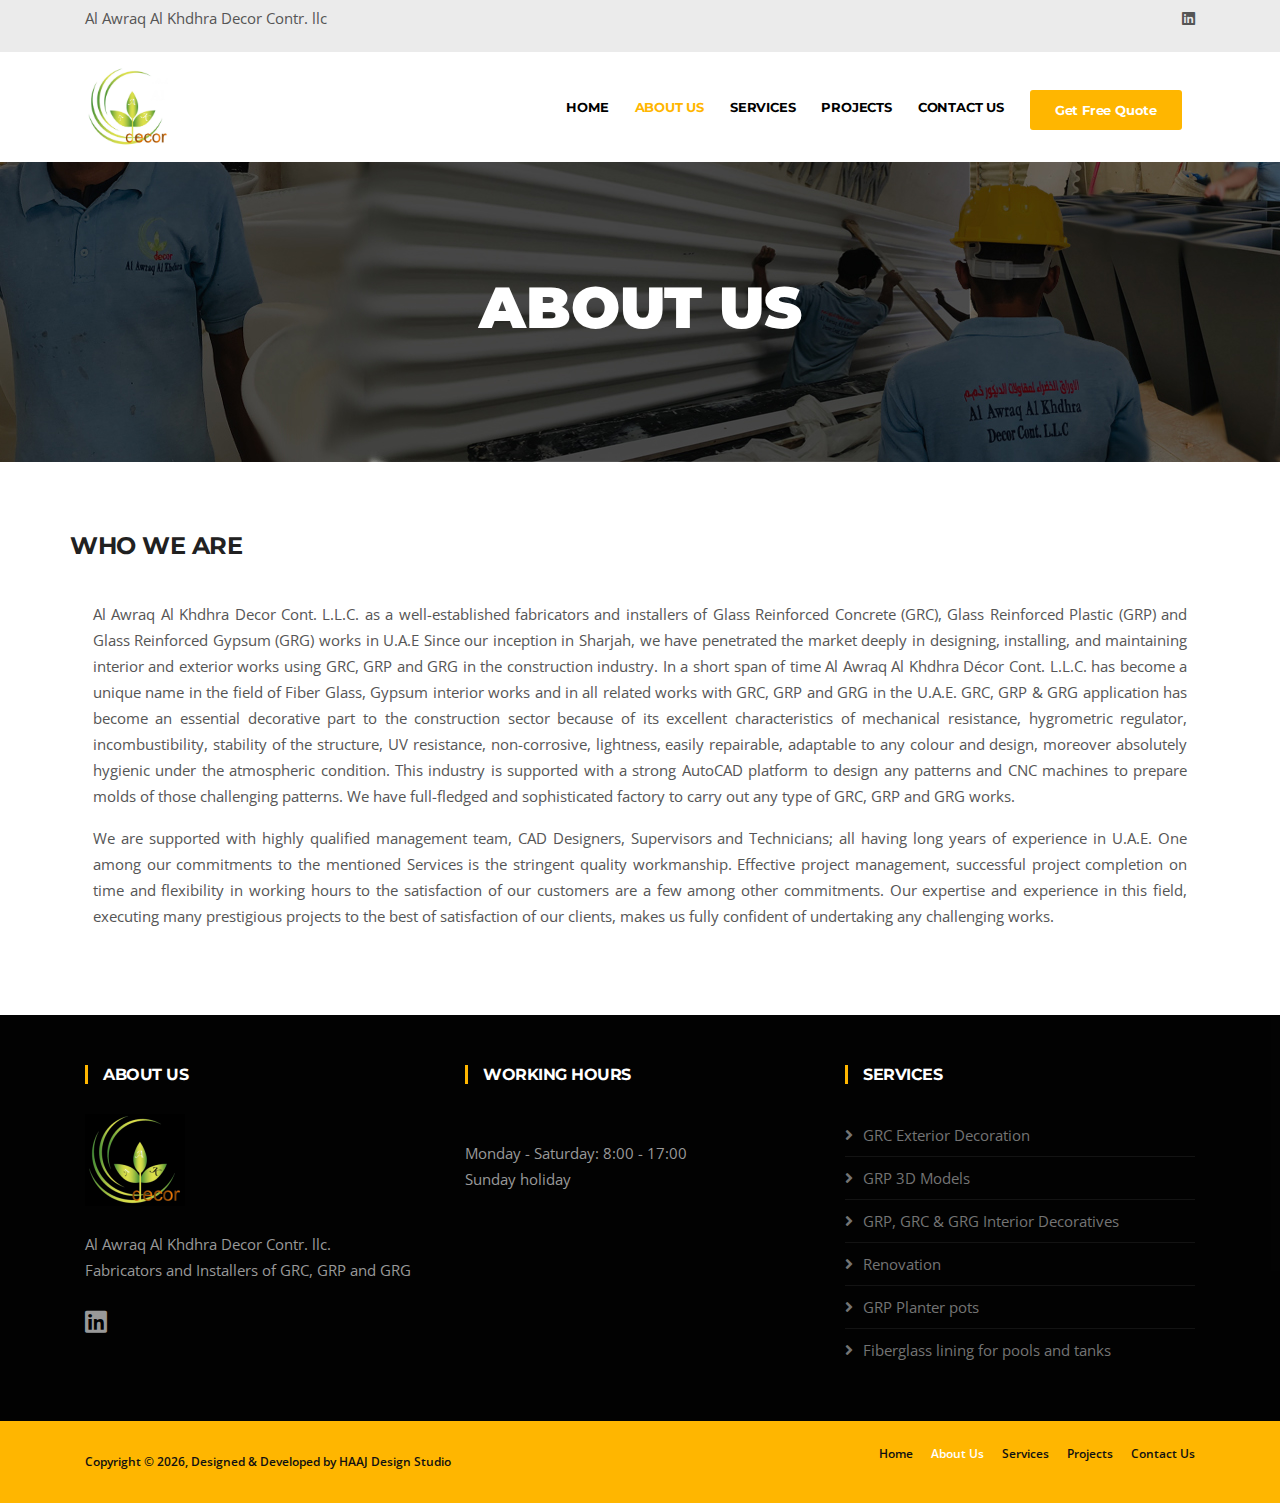
==== about.html @ e5735981 "final file" ====
<!DOCTYPE html>
<html lang="en">
<head>

  <!-- Basic Page Needs
================================================== -->
  <meta charset="utf-8">
  <title>About| AAK Decor| Best GRC, GRP, GRG company in UAE</title>

  <!-- Mobile Specific Metas
================================================== -->
  <meta http-equiv="X-UA-Compatible" content="IE=edge">
  <meta name="description" content="AAK Decor- Subcontracting company specialised in GRC, GRP and GRG manufacturing and installation ">
  <meta name="viewport" content="width=device-width, initial-scale=1.0, maximum-scale=5.0">
  <meta name=author content="Shabanath">
  <meta name=generator content="AAK Decor- GRC and Fiberglass">

  <!-- Favicon
================================================== -->
  <link rel="icon" type="image/png" href="images/favicon.jpg">

  <!-- CSS
================================================== -->
  <!-- Bootstrap -->
  <link rel="stylesheet" href="plugins/bootstrap/bootstrap.min.css">
  <!-- FontAwesome -->
  <link rel="stylesheet" href="plugins/fontawesome/css/all.min.css">
  <!-- Animation -->
  <link rel="stylesheet" href="plugins/animate-css/animate.css">
  <!-- slick Carousel -->
  <link rel="stylesheet" href="plugins/slick/slick.css">
  <link rel="stylesheet" href="plugins/slick/slick-theme.css">
  <!-- Colorbox -->
  <link rel="stylesheet" href="plugins/colorbox/colorbox.css">
  <!-- Template styles-->
  <link rel="stylesheet" href="css/style.css">

</head>
<body>
  <div class="body-inner">
    <div id="top-bar" class="top-bar">
      <div class="container">
        <div class="row">
            <div class="info-text col-lg-8 col-md-8 col-sm-8 top-info text-center text-md-left text-sm-left">
              <p>Al Awraq Al Khdhra Decor Contr. llc</p>
            </div>
            <!--/ Top info end -->

            <div class="col-lg-4 col-md-4  col-sm-4 text-center text-md-right text-sm-right ">
              <ul class="list-unstyled">
                  <li>
                     <a title="Linkedin" target="_blank" href="https://www.linkedin.com/company/aak-decor-cont-llc/">
                        <span class="social-icon"><i class="fab fa-linkedin"></i></span>
                    </a>
                  </li>
              </ul>
            </div>
            <!--/ Top social end -->
        </div>
        <!--/ Content row end -->
      </div>
      <!--/ Container end -->
  </div>
  <!--/ Topbar end -->
<!-- Header start -->
<header id="header" class="header-two">
<div class="site-navigation">
  <div class="container">
      <div class="row">
        <div class="col-lg-12">
            <nav class="navbar navbar-expand-lg navbar-light p-0">
              
              <div class="logo">
                  <a class="d-block" href="index.html">
                    <img loading="lazy" src="images/logo.jpg" alt="AAK Decor">
                  </a>
              </div><!-- logo end -->

              <button class="navbar-toggler" type="button" data-toggle="collapse" data-target=".navbar-collapse" aria-controls="navbar-collapse" aria-expanded="false" aria-label="Toggle navigation">
                  <span class="navbar-toggler-icon"></span>
              </button>
              
              <div id="navbar-collapse" class="collapse navbar-collapse">
                  <ul class="nav navbar-nav ml-auto align-items-center">
                    <li class="nav-item"><a class="nav-link" href="index.html">Home</a></li>
                    <li class="nav-item"><a class="nav-link active" href="about.html">About Us</a></li> 
                    <li class="nav-item"><a class="nav-link" href="services.html">Services</a></li>
                    <li class="nav-item"><a class="nav-link" href="projects.html">Projects</a></li>
                    <li class="nav-item"><a class="nav-link" href="contact.html">Contact Us</a></li>
                    <li class="header-get-a-quote">
                        <a class="btn btn-primary" href="contact.html">Get Free Quote</a>
                    </li>
                  </ul>
              </div>
            </nav>
        </div>
        <!--/ Col end -->
      </div>
      <!--/ Row end -->
  </div>
  <!--/ Container end -->

</div>
<!--/ Navigation end -->
</header>
<!--/ Header end -->

<div id="banner-area" class="banner-area" style="background-image:url(images/banner/banner3.jpg)">
  <div class="banner-text">
    <div class="container">
        <div class="row">
          <div class="col-lg-12">
              <div class="banner-heading">
                <h1 class="banner-title">About Us</h1>
                
              </div>
          </div><!-- Col end -->
        </div><!-- Row end -->
    </div><!-- Container end -->
  </div><!-- Banner text end -->
</div><!-- Banner area end --> 

<section id="main-container" class="main-container">
  <div class="container">
    <div class="row">
        <div >
          <h3 class="column-title">Who We Are</h3>
          <p class="whoweare" style="text-align: justify;">Al Awraq Al Khdhra Decor Cont. L.L.C. as a well-established fabricators and installers of Glass Reinforced Concrete (GRC),              Glass Reinforced Plastic (GRP) and Glass Reinforced Gypsum (GRG) works in U.A.E

            Since our inception in Sharjah, we have penetrated the market deeply in designing, installing, and maintaining interior and exterior works using GRC, GRP and GRG in the construction industry. In a short span of time Al Awraq Al Khdhra Décor Cont. L.L.C. has become a unique name in the field of Fiber Glass, Gypsum interior works and in all related works with GRC, GRP and GRG in the U.A.E.
            
            GRC, GRP & GRG application has become an essential decorative part to the construction sector because of its excellent characteristics of mechanical resistance, hygrometric regulator, incombustibility, stability of the structure, UV resistance, non-corrosive, lightness, easily repairable, adaptable to any colour and design, moreover absolutely hygienic under the atmospheric condition. This industry is supported with a strong AutoCAD platform to design any patterns and CNC machines to prepare molds of those challenging patterns.
            
            We have full-fledged and sophisticated factory to carry out any type of GRC, GRP and GRG works.</p>
            <p class="whoweare" style="text-align: justify; "> We are supported with highly qualified management team, CAD Designers, Supervisors and Technicians; all having long years of experience in U.A.E. One among our commitments to the mentioned Services is the stringent quality workmanship. Effective project management, successful project completion on time and flexibility in working hours to the satisfaction of our customers are a few among other commitments.
            
            Our expertise and experience in this field, executing many prestigious projects to the best of satisfaction of our clients, makes us fully confident of undertaking any challenging works.
            </p>
          </div><!-- Col end -->

        
    </div>

  </div><!--Container end--> 
 </section> <!--Main container end -->

 <footer id="footer" class="footer bg-overlay">
  <div class="footer-main">
    <div class="container">
      <div class="row justify-content-between">
        <div class="col-lg-4 col-md-6 footer-widget footer-about">
          <h3 class="widget-title">About Us</h3>
          <img loading="lazy" width="100px" class="footer-logo" src="images/footer-logo.png" alt="Constra">
          <p>Al Awraq Al Khdhra Decor Contr. llc.<br>Fabricators and Installers of GRC, GRP and GRG </p>
          <div class="footer-social">
            <ul>
              <li><a target="_blank" href="https://www.linkedin.com/company/aak-decor-cont-llc/" aria-label="Linkedin"><i
                    class="fab fa-linkedin"></i></a></li>
            </ul>
          </div><!-- Footer social end -->
        </div><!-- Col end -->

        <div class="col-lg-4 col-md-6 footer-widget mt-5 mt-md-0">
          <h3 class="widget-title">Working Hours</h3>
          <div class="working-hours"><br>
            Monday - Saturday: 8:00 - 17:00 </span>
            <br> Sunday holiday
          </div>
        </div><!-- Col end -->

        <div class="col-lg-4 col-md-6 mt-5 mt-lg-0 footer-widget">
          <h3 class="widget-title">Services</h3>
          <ul class="list-arrow text-left">
            <li><a href="services.html">GRC Exterior Decoration</a></li>
            <li><a href="services.html">GRP 3D Models</a></li>
            <li><a href="services.html">GRP, GRC & GRG Interior Decoratives</a></li>
            <li><a href="services.html">Renovation</a></li>
            <li><a href="services.html">GRP Planter pots</a></li>
            <li><a href="services.html">Fiberglass lining for pools and tanks</a></li>
          </ul>
        </div><!-- Col end -->
      </div><!-- Row end -->
    </div><!-- Container end -->
  </div><!-- Footer main end -->

  <div class="copyright">
    <div class="container">
      <div class="row align-items-center">
        <div class="col-md-6">
          <div class="copyright-info">
            <span>Copyright &copy; <script>
                document.write(new Date().getFullYear())
              </script>, Designed &amp; Developed by HAAJ Design Studio</span>
          </div>
        </div>

        <div class="col-md-6">
          <div class="footer-menu text-center text-md-right">
            <ul class="list-unstyled">
              <li><a href="index.html">Home</a></li>
              <li><a class="active" href="about.html">About Us</a></li>
              <li><a href="services.html">Services</a></li>
              <li><a href="projects.html">Projects</a></li>
              <li><a href="contact.html">Contact Us</a></li>
            </ul>
          </div>
        </div>
      </div><!-- Row end -->

      <div id="back-to-top" data-spy="affix" data-offset-top="10" class="back-to-top position-fixed">
        <button class="btn btn-primary" title="Back to Top">
          <i class="fa fa-angle-double-up"></i>
        </button>
      </div>

    </div><!-- Container end -->
  </div><!-- Copyright end -->
</footer><!-- Footer end -->


  <!-- Javascript Files
  ================================================== -->

  <!-- initialize jQuery Library -->
  <script src="plugins/jQuery/jquery.min.js"></script>
  <!-- Bootstrap jQuery -->
  <script src="plugins/bootstrap/bootstrap.min.js" defer></script>
  <!-- Slick Carousel -->
  <script src="plugins/slick/slick.min.js"></script>
  <script src="plugins/slick/slick-animation.min.js"></script>
  <!-- Color box -->
  <script src="plugins/colorbox/jquery.colorbox.js"></script>
  <!-- shuffle -->
  <script src="plugins/shuffle/shuffle.min.js" defer></script>


  <!-- Google Map API Key-->
  <!-- <script src="https://maps.googleapis.com/maps/api/js?key=AIzaSyCcABaamniA6OL5YvYSpB3pFMNrXwXnLwU" defer></script> -->
  <!-- Google Map Plugin-->
  <!-- <script src="plugins/google-map/map.js" defer></script> -->

  <!-- Template custom -->
  <script src="js/script.js"></script>

  </div><!-- Body inner end -->
  </body>

  </html>
---- plugins/colorbox/colorbox.css ----
/*
    Colorbox Core Style:
    The following CSS is consistent between example themes and should not be altered.
*/
#colorbox, #cboxOverlay, #cboxWrapper{position:absolute; top:0; left:0; z-index:9999; overflow:hidden; -webkit-transform: translate3d(0,0,0);}
#cboxWrapper {max-width:none;}
#cboxOverlay{position:fixed; width:100%; height:100%;}
#cboxMiddleLeft, #cboxBottomLeft{clear:left;}
#cboxContent{position:relative;}
#cboxLoadedContent{overflow:auto; -webkit-overflow-scrolling: touch;}
#cboxTitle{margin:0;}
#cboxLoadingOverlay, #cboxLoadingGraphic{position:absolute; top:0; left:0; width:100%; height:100%;}
#cboxPrevious, #cboxNext, #cboxClose, #cboxSlideshow{cursor:pointer;}
.cboxPhoto{float:left; margin:auto; border:0; display:block; max-width:none; -ms-interpolation-mode:bicubic;}
.cboxIframe{width:100%; height:100%; display:block; border:0; padding:0; margin:0;}
#colorbox, #cboxContent, #cboxLoadedContent{box-sizing:content-box; -moz-box-sizing:content-box; -webkit-box-sizing:content-box;}

/* 
    User Style:
    Change the following styles to modify the appearance of Colorbox.  They are
    ordered & tabbed in a way that represents the nesting of the generated HTML.
*/
#cboxOverlay{background:#000; background: rgba(0,0,0,.9); opacity: 0.9; filter: alpha(opacity = 90);}
#colorbox{outline:0;}
#cboxContent{margin-top:20px;background:#000;}
.cboxIframe{background:#fff;}
#cboxError{padding:50px; border:1px solid #ccc;}
#cboxLoadedContent{border:0 solid #000; background:#fff;}
#cboxTitle{position:absolute; top:-20px; left:0; color:#ccc;}
#cboxCurrent{position:absolute; top:0; right:0px; color:#ccc;background-color: rgba(0,0,0,0.95); width: 100%;}
#cboxLoadingGraphic{background:url(../images/loading.gif) no-repeat center center;}

/* these elements are buttons, and may need to have additional styles reset to avoid unwanted base styles */
#cboxPrevious, #cboxNext, #cboxSlideshow, #cboxClose {border:0; padding:0; margin:0; overflow:visible; width:auto; background:none;}

/* avoid outlines on :active (mouseclick), but preserve outlines on :focus (tabbed navigating) */
#cboxPrevious:active, #cboxNext:active, #cboxSlideshow:active, #cboxClose:active {outline:0;}

#cboxSlideshow{position:absolute; top:-20px; right:90px; color:#fff;}
#cboxPrevious{position:absolute; top:50%; left:0; margin-top:-32px; background:url(controls.png) no-repeat top left; width:28px; height:65px; text-indent:-9999px;}
#cboxPrevious:hover{background-position:bottom left;}
#cboxNext{position:absolute; top:50%; right:0; margin-top:-32px; background:url(controls.png) no-repeat top right; width:28px; height:65px; text-indent:-9999px;}
#cboxNext:hover{background-position:bottom right;}
#cboxClose{position:absolute; top:5px; right:0; display:block; background:url(controls.png) no-repeat top center; width:38px; height:19px; text-indent:-9999px;}
#cboxClose:hover{background-position:bottom center;}
button:focus {outline: 0 !important}
---- css/style.css ----
@import url(https://fonts.googleapis.com/css?family=Montserrat:300,400,400i,500,500i,600,600i,700,700i,800|Open+Sans:400,400i,600,600i,700,700i,800&display=swap);
/* Typography
================================================== */
body {
  background: #fff;
  color: #555;
}

body,
p {
  font-family: "Open Sans", sans-serif;
  text-rendering: optimizeLegibility;
  -webkit-font-smoothing: antialiased !important;
  line-height: 26px;
  font-size: 15px;
}

h1,
h2,
h3,
h4,
h5,
h6 {
  color: #212121;
  font-weight: 700;
  font-family: "Montserrat", sans-serif;
  text-rendering: optimizeLegibility;
  -webkit-font-smoothing: antialiased !important;
}

h1 {
  font-size: 36px;
  line-height: 48px;
}

h2 {
  font-size: 28px;
  line-height: 36px;
  text-transform: uppercase;
  letter-spacing: -1px;
}

h3 {
  font-size: 24px;
  margin-bottom: 20px;
  text-transform: uppercase;
  letter-spacing: -0.5px;
}

h4 {
  font-size: 18px;
  line-height: 28px;
  text-transform: uppercase;
  letter-spacing: -0.2px;
}

h5 {
  font-size: 14px;
  line-height: 24px;
}

.alert .icon {
  margin-right: 15px;
}

/* Global styles
================================================== */
html {
  overflow-x: hidden !important;
  width: 100%;
  height: 100%;
  position: relative;
  -webkit-font-smoothing: antialiased;
  text-rendering: optimizeLegibility;
}

body {
  border: 0;
  margin: 0;
  padding: 0;
}

.body-inner {
  position: relative;
  overflow: hidden;
}

.preload {
  position: fixed;
  background: #fff url(../images/preload.gif) center center no-repeat;
  left: 0px;
  top: 0px;
  width: 100%;
  height: 100%;
  z-index: 99999;
}

a:link,
a:visited {
  text-decoration: none;
}

a {
  color: inherit;
  transition: 0.2s ease;
}

a:hover {
  text-decoration: none;
  color: #000;
}

a.read-more {
  color: #ffb600;
  font-weight: 700;
  text-transform: uppercase;
}

a.read-more:hover {
  color: #222;
}

section,
.section-padding {
  padding: 70px 0;
  position: relative;
}

.no-padding {
  padding: 0;
}

.gap-60 {
  clear: both;
  height: 60px;
}

.gap-40 {
  clear: both;
  height: 40px;
}

.gap-30 {
  clear: both;
  height: 30px;
}

.gap-20 {
  clear: both;
  height: 20px;
}

.mrb-30 {
  margin-bottom: 30px;
}

.mrb-80 {
  margin-bottom: -80px;
}

.mrt-0 {
  margin-top: 0 !important;
  margin-bottom: 20px !important;
}

.pab {
  padding-bottom: 0;
}

a:focus {
  outline: 0;
}

.ts-padding {
  padding: 60px;
}

.solid-bg {
  background: #f9f9f9;
}

.dark-bg {
  background: #252525;
  color: #fff;
}

.dark-bg h2,
.dark-bg h3 {
  color: #fff;
}

.solid-row {
  background: #f0f0f0;
}

.bg-overlay {
  position: relative;
}

.bg-overlay .container {
  position: relative;
  z-index: 1;
}

.bg-overlay:after {
  background-color: rgba(0, 46, 91, 0.8);
  z-index: 0;
  position: absolute;
  content: "";
  width: 100%;
  height: 100%;
  top: 0;
  left: 0;
}

.bg-overlay:after {
  position: relative;
}

.bg-overlay:after {
  background-color: rgba(0, 0, 0, 0.8);
  z-index: 0;
  position: absolute;
  content: "";
  width: 100%;
  height: 100%;
  top: 0;
  left: 0;
}

.content-hidden {
  position: absolute;
  height: 1px;
  width: 1px;
  clip: rect(1px, 1px, 1px, 1px);
  border: 0;
  overflow: hidden;
}

/* Dropcap */
.dropcap {
  font-size: 48px;
  line-height: 60px;
  padding: 0 7px;
  display: inline-block;
  font-weight: 700;
  margin: 5px 15px 5px 0;
  position: relative;
  text-transform: uppercase;
}

.dropcap.primary {
  background: #ffb600;
  color: #fff;
}

.dropcap.secondary {
  background: #3a5371;
  color: #fff;
}

/* Title */
.title {
  font-size: 32px;
  line-height: 36px;
  margin-bottom: 20px;
}

/* Title Border */
/* Section title */
.section-title {
  font-size: 18px;
  line-height: 28px;
  margin: 0;
  text-transform: uppercase;
  font-weight: 300;
}

.section-sub-title {
  font-weight: 900;
  font-size: 36px;
  line-height: 46px;
  margin: 0 0 60px;
  color: #212121;
}
@media (max-width: 575px) {
  .section-sub-title {
    font-size: 28px;
  }
}

/* Column title */
.column-title {
  margin: 0 0 40px;
}

.column-title-small {
  font-size: 20px;
  margin: 0 0 25px;
}

/* Page content title */
.page-content-title.first {
  margin-top: 0;
}

/* Video responsive */
.embed-responsive {
  padding-bottom: 56.25%;
  position: relative;
  display: block;
  height: 0;
  overflow: hidden;
}

.embed-responsive iframe {
  position: absolute;
  top: 0;
  left: 0;
  width: 100%;
  height: 100%;
  border: 0;
}

/* Input form */
.form-control {
  box-shadow: none;
  border: 1px solid #dadada;
  padding: 5px 20px;
  height: 44px;
  background: none;
  color: #959595;
  font-size: 14px;
  border-radius: 0;
}

.form-control:focus {
  box-shadow: none;
  border: 1px solid #ffb600;
}

hr {
  background-color: #e7e7e7;
  border: 0;
  height: 1px;
  margin: 40px 0;
}

.alert hr {
  background: initial;
  margin: initial;
  border-top: 1px solid;
  height: initial;
  margin-bottom: 1rem;
  opacity: 0.2;
}

blockquote {
  padding: 25px;
  margin: 20px 0;
  background: #f9f9f9;
  position: relative;
  border-left: 3px solid #ffb600;
  padding-left: 40px;
}
blockquote.text-center {
  border-top: 3px solid #ffb600;
  border-left: 0;
  padding-left: 25px;
  padding-top: 50px;
}
blockquote.text-center:before {
  left: 50%;
  top: 10px;
  transform: translateX(-50%);
}
blockquote.text-right {
  border-right: 3px solid #ffb600;
  padding-right: 40px;
  border-left: 0;
  padding-left: 25px;
}
blockquote.text-right:before {
  left: auto;
  right: 5px;
}
blockquote:before {
  content: "\f10d";
  font-family: "Font Awesome 5 Free";
  position: absolute;
  font-size: 28px;
  color: #E5E5E5;
  top: 5px;
  left: 5px;
  font-weight: 700;
  z-index: 0;
}

blockquote p {
  font-size: 14px;
  line-height: 22px;
  position: relative;
  z-index: 1;
  font-style: italic;
  margin-bottom: 0;
}

cite {
  display: block;
  font-size: 14px;
  margin-top: 10px;
}

/* Ul, Ol */
.list-round,
.list-arrow,
.list-check {
  list-style: none;
  margin: 0;
  padding: 0 0 0 15px;
}

.list-round li {
  line-height: 28px;
}

.list-round li:before {
  font-family: "Font Awesome 5 Free";
  content: "\f138";
  margin-right: 10px;
  color: #ffb600;
  font-size: 12px;
}

.list-arrow {
  padding: 0;
}

ul.list-arrow li:before {
  font-family: "Font Awesome 5 Free";
  content: "\f105";
  margin-right: 10px;
  color: #ffb600;
  font-size: 16px;
  font-weight: bold;
}

ul.list-check li:before {
  font-family: "Font Awesome 5 Free";
  content: "\f00c";
  margin-right: 10px;
  color: #ffb600;
  font-size: 14px;
}

/* Bootstrap */
.nav-tabs > li.active > a,
.nav-tabs > li.active > a:focus,
.nav-tabs > li.active > a:hover,
.nav-tabs > li > a:hover,
.nav-tabs > li > a {
  border: 0;
}

.nav > li > a:focus,
.nav > li > a:hover {
  background: none;
}

.pattern-bg {
  background: #f5f5f5 url(../images/crossword.png);
}

a[href^=tel] {
  color: inherit;
  text-decoration: none;
}

/* Button */
.btn:active, .btn:focus {
  box-shadow: none !important;
}

.btn-primary,
.btn-dark {
  border: 0;
  border-radius: 3px;
  padding: 12px 20px 10px;
  font-weight: 700;
  text-transform: uppercase;
  color: #fff;
  font-family: "Montserrat", sans-serif;
  transition: 350ms;
  font-size: 14px;
}
@media (max-width: 767px) {
  .btn-primary,
.btn-dark {
    font-size: 13px;
  }
}

.btn-white.btn-primary {
  background: #fff;
  color: #ffb600;
}

.btn-primary {
  background: #ffb600;
}

.btn-dark {
  background: #23282d;
}

.btn-primary:hover,
.btn-dark:hover,
.btn-white.btn-primary:hover {
  background: #111;
  color: #fff;
}
.btn-primary:hover:active, .btn-primary:hover:focus,
.btn-dark:hover:active,
.btn-dark:hover:focus,
.btn-white.btn-primary:hover:active,
.btn-white.btn-primary:hover:focus {
  color: #fff;
  background-color: #111 !important;
}

.general-btn {
  margin-top: 50px;
}

/* Bootstrap */
.nav-tabs > li.active > a,
.nav-tabs > li.active > a:focus,
.nav-tabs > li.active > a:hover,
.nav-tabs > li > a:hover,
.nav-tabs > li > a {
  border: 0;
}

.nav > li > a:focus,
.nav > li > a:hover {
  background: none;
}

.pattern-bg {
  background: #f5f5f5 url(../images/crossword.png);
}

a[href^=tel] {
  color: inherit;
  text-decoration: none;
}

/* Top Bar
================================================== */
.top-bar {
  padding: 5px 0; 
  background: #ebebeb;
  position: relative;
}

/* Top info */
ul.top-info {
  list-style: none;
  top margin: 2p;
  padding: 0; */
}

ul.top-info li {
  position: relative;
  line-height: 10px;
  display: inline-block;
  margin-left: 0;
  padding-right: 15px;
}

ul.top-info li i {
  font-size: 18px;
  position: relative;
  top: 2px;
  margin-right: 5px;
}

ul.top-info li p.info-text {
  /* margin: 0; */
  line-height: normal;
  display: inline-block;
  flex-direction: column;
}

/* Top social */
.top-social ul {
  list-style: none;
  padding: 0;
  margin: 0;
  margin-right: -12px;
}
@media (max-width: 767px) {
  .top-social ul {
    margin-right: 0;
  }
}
.top-social ul li {
  display: inline-block;
  padding: 0;
}
.top-social ul li a {
  color: #2c2c2c;
  font-size: 14px;
  transition: 400ms;
  padding: 9px 12px;
}
.top-social ul li a:hover {
  color: #333;
}

/* Top bar border */
.top-bar-border {
  padding: 8px 20px 8px;
  border-bottom: 1px solid #ddd;
}

.top-bar-border ul.top-info {
  color: #707070;
  font-weight: 400;
 }

.top-bar-border .top-social li a {
  color: #7c7c7c;
}

.top-bar-border ul.top-info li i {
  color: #ffb600;
}

/* Header area
================================================== */
.header {
  background: #fff;
  position: relative;
  box-shadow: 0px 3px 3px rgba(0, 0, 0, 0.1);
}

.header-one,
.header-one .site-navigation {
  background: #23282d;
}

.header-one .navbar-collapse {
  padding-left: 0;
}

@media (max-width: 991px) {
  .navbar-collapse.collapse {
    overflow-y: auto;
  }
}

.header-one ul.navbar-nav > li {
  padding-left: 0;
  padding-right: 30px;
}
@media (max-width: 991px) {
  .header-one ul.navbar-nav > li {
    padding-right: 0;
  }
}
.header-one .logo-area {
  padding: 30px 0;
}

.navbar-fixed {
  z-index: 9999;
  position: fixed;
  width: 100%;
  top: 0;
}

.header-two {
  background: #fff;
  box-shadow: 0 2px 2px 0 rgba(0, 0, 0, 0.15);
  padding: 15px 0;
}
.header-two .navbar-fixed {
  background-color: #fff;
}

ul.navbar-nav > li > a {
  padding: 15px 0 !important;
  /* color: #fff; */
}


@media (max-width: 991px) {
  ul.navbar-nav > li > a {
    padding: 1px 0 !important;
  }
  .navbar-nav {
    margin-bottom: 15px;
  }
}
/* ul.navbar-nav > li:hover > a,
ul.navbar-nav > li.active > a {                                                
  color: #ffb600 !important;
} */

/*-- Logo --*/
.logo img {
  width: auto;
  height: 35px;
}

.header-two .logo img {
  height: 80px;
}

/* header right */
.header-right {
  float: right;
}

ul.top-info-box {
  list-style: none;
  margin: 0;
  padding: 0;
  float: right;
}
@media (max-width: 767px) {
  ul.top-info-box {
    display: flex;
    justify-content: center;
    flex-wrap: wrap;
    align-items: center;
  }
}

ul.top-info-box li {
  position: relative;
  float: left;
  margin-left: 0;
  border-right: 1px solid #dedede;
  border-right: 1px solid rgba(0, 0, 0, 0.1);
  padding-right: 25px;
  margin-right: 25px;
}
@media (max-width: 767px) {
  ul.top-info-box li {
    border: 0;
    text-align: center;
    margin: 0;
    flex: 0 0 50%;
    padding: 0;
    margin-top: 10px;
  }
}
@media (max-width: 400px) {
  ul.top-info-box li {
    border: 0;
    text-align: center;
    margin: 0;
    flex: 0 0 100%;
    margin-top: 15px;
  }
}

ul.top-info-box li:last-child {
  margin-right: 0;
  padding-right: 0;
  border-right: 0;
}

ul.top-info-box li.last {
  border-right: 0;
}

ul.top-info-box li .info-box span.info-icon {
  font-size: 20px;
  display: inline-block;
  text-align: center;
  margin: 2px 5px 0 0;
  position: relative;
}

ul.top-info-box li .info-box .info-box-content {
  display: inline-block;
  font-family: "Montserrat", sans-serif;
  flex-direction: column;
}

ul.top-info-box li .info-box .info-box-title {
  font-size: 14px;
  margin-bottom: 8px;
  line-height: normal;
}

ul.top-info-box li .info-box .info-box-subtitle {
  margin: 0;
  line-height: normal;
  font-size: 15px;
  font-weight: 700;
  color: #111;
}

/*-- Search start --*/
ul.top-info-box > li.nav-search {
  cursor: pointer;
  padding-left: 30px;
  margin-left: 30px;
}

ul.top-info-box > li.nav-search:before {
  position: absolute;
  content: "";
  background: #ddd;
  left: 0;
  width: 1px;
  height: 40px;
  top: 50%;
  margin-top: -10px;
}

ul.top-info-box > li.nav-search i {
  font-size: 20px;
  top: 10px;
  position: relative;
  cursor: pointer;
  color: rgb(0, 0, 0);
}

/* Main navigation */
.navbar-toggler {
  float: left;
  margin-top: 10px;
  padding: 12px;
}

.navbar {
  border-radius: 0;
  border: 0;
  margin-bottom: 0;
}

.navbar-toggler {
  margin: 10px 0;
  padding: 6px;
  border-radius: 0;
  font-size: 1rem;
  background: #ffb600;
}
.navbar-toggler:focus {
  outline: 0;
}

.navbar-dark .navbar-toggler-icon,
.navbar-light .navbar-toggler-icon {
  background-image: url("data:image/svg+xml,%3csvg xmlns='http://www.w3.org/2000/svg' width='30' height='30' viewBox='0 0 30 30'%3e%3cpath stroke='rgba%28255, 255, 255, 1' stroke-linecap='round' stroke-miterlimit='10' stroke-width='2' d='M4 7h22M4 15h22M4 23h22'/%3e%3c/svg%3e");
}


/* .navbar-light ul.navbar-nav > li > a {
  color: rgb(0, 0, 0); 
  font-size: 13px;
} */


/* ul.navbar-nav > li:hover > a,
ul.navbar-nav > li:active > a{ 
  color: #ffb600;
  background: #ffb600;
  position: relative;
}   */

/* ul.navbar-nav > li > a.active{
  color: #ffb600 !important;
  background: #ffb600;
} */

/* .navbar-nav .active .a{
  color: #ffb600;
} */


/* @media (max-width: 1200px) {
  ul.navbar-nav > li {
    padding: 0 9px;
  }
  ul.navbar-nav > li .nav-link {
    font-size: 12px;
  }
} */

/* .header-two .navbar-nav > .header-get-a-quote {
  top: -4px;
} */

/* @media (max-width: 991px) {
  .header-two ul.navbar-nav > li {
    padding: 0;
    width: 100%;
  }
} */

/* ul.navbar-nav > li:last-child {
  padding-right: 0;
}

ul.navbar-nav > li:last-child:after {
  background: none;
} */

/* ul.navbar-nav > li > a:hover,
ul.navbar-nav > li > a:focus,
ul.navbar-nav > li > a:checked {
  background: #ffb600;
  color: #ffb600;

} */

/* ul.navbar-nav > li > a i {
  font-weight: 700;
} */

/* @media (max-width: 991px) {
  ul.navbar-nav > li > a i {
    float: right;
    background: #222;
    padding: 6px 10px;
    margin-top: 7px;
  } */
  /* .header-two ul.navbar-nav > li > a i {
    color: rgb(0, 0, 0);
  } */
  /* .header-two ul.navbar-nav > li.active > a i,
.header-two ul.navbar-nav > li > a.active i {
    color: #ffb600 !important;
  }
} */
/* ul.navbar-nav > li > a:after,
ul.navbar-nav > li > a:after {
  display: none;
} */

ul.navbar-nav > li > a {
  font-family: "Montserrat", sans-serif;
  color: #000 ;
  text-rendering: optimizeLegibility;
  font-weight: 700 !important;
  text-transform: uppercase;
  letter-spacing: -0.2px;
  font-size: 13px;
  margin: 0;
  line-height: 40px;
  padding: 30px 0;
  transition: 350ms;
}
ul.navbar-nav > li {
  padding: 0 13px;
  position: relative;
  
}
ul.navbar-nav >li.nav-item >a.nav-link {
  color: #000;
}
ul.navbar-nav >li.nav-item >a.nav-link.active {
  color:#ffb600;
}
ul.navbar-nav >li.nav-item >a.nav-link:hover {
  color:#ffb600;
}



/* Dropdown */
.dropdown-submenu {
  position: relative;
}

.dropdown-submenu > .dropdown-menu {
  top: 0;
  left: 100%;
  margin-top: -2px;
  border-radius: 0;
}

.dropdown-submenu > a:after {
  display: block;
  content: "\f105";
  font-family: "Font Awesome 5 Free";
  float: right;
  margin-top: 0;
  margin-right: -5px;
  border: 0;
}

.dropdown-submenu:hover > a:after {
  border-left-color: #fff;
}

.dropdown-menu {
  text-align: left;
  background: #fff;
  z-index: 100;
  min-width: 200px;
  border-radius: 0;
  border: 0;
  border-top: 2px solid #ffb600;
  padding: 0 20px;
  margin: 0;
  box-shadow: 0 6px 12px rgba(0, 0, 0, 0.175);
}
@media (max-width: 991px) {
  .dropdown-menu {
    box-shadow: 0 6px 12px rgba(0, 0, 0, 0.05);
  }
}

.dropdown-menu-large {
  min-width: 400px;
}

.dropdown-menu-large > li > ul {
  padding: 0;
  margin: 0;
  list-style: none;
}

.dropdown-menu-large > li > ul > li > a {
  padding-left: 0;
}

.dropdown-menu-large > li > ul > li.active > a {
  color: #ffb600 !important;
}

.navbar-nav > li > .dropdown-menu a {
  background: none;
}

.dropdown-menu li a {
  font-family: "Montserrat", sans-serif;
  display: block;
  font-size: 12px;
  text-transform: uppercase;
  font-weight: 700;
  line-height: normal;
  text-decoration: none;
  padding: 15px 0;
  letter-spacing: 0.3px;
  border-bottom: 1px solid #e5e5e5;
  color: #333333;
}
@media (max-width: 991px) {
  .dropdown-menu li a {
    padding: 12px 0;
  }
}

.dropdown-menu li:last-child > a {
  border-bottom: 0;
}

.dropdown-menu li a:hover,
.dropdown-menu li a:focus {
  color: #ffb600;
}

@media (min-width: 991px) {
  ul.nav li.dropdown:hover ul.dropdown-menu {
    display: block;
  }
}
@media (min-width: 991px) {
  ul.nav li.dropdown ul.dropdown-menu li.dropdown-submenu .dropdown-menu {
    left: 100%;
    top: 0;
    display: none;
  }
  ul.nav li.dropdown ul.dropdown-menu li.dropdown-submenu:hover .dropdown-menu {
    display: block;
  }
}
/* .dropdown-menu > .active > a,
.dropdown-menu > .active > a:hover,
.dropdown-menu > .active > a:focus,
.dropdown-menu > .active > .dropdown-menu > .active > a {
  background: none;
  color: #ffb600;
} */

/*-- Nav Search start --*/
.site-navigation .container,
.search-area {
  position: relative;
}

.search-area {
  min-height: 70px;
  padding-right: 0;
}

.nav-search {
  position: absolute;
  cursor: pointer;
  top: 22px;
  right: 18px;
  color: #999;
}
@media (max-width: 991px) {
  .nav-search {
    top: 17px;
  }
}

.search-block {
  background-color: rgba(0, 0, 0, 0.65);
  box-shadow: 0 2px 5px rgba(0, 0, 0, 0.1);
  display: none;
  padding: 10px;
  position: absolute;
  right: 15px;
  top: 100%;
  width: 300px;
  z-index: 10;
  margin-top: 0;
}
@media (max-width: 991px) {
  .search-block {
    top: 58px;
  }
}

.search-block .form-control {
  background-color: #222;
  border: none;
  color: #fff;
  width: 100%;
  height: 40px;
  padding: 0 12px;
}

.search-block .search-close {
  color: #999;
  position: absolute;
  top: -53px;
  right: -4px;
  font-size: 32px;
  cursor: pointer;
  background: #23282d;
  padding: 5px;
}
@media (max-width: 991px) {
  .search-block .search-close {
    top: -46px;
  }
}

.search-area .nav-search {
  top: 23px;
}

.search-area .search-block .search-close {
  top: -50px;
}

.search-area .search-block {
  right: 0;
}

/* Get a quote */
.header-get-a-quote .btn-primary {
  padding: 12px 25px !important;
  font-size: 13px;
  border-radius: 3px;
  line-height: normal;
  text-transform: capitalize;
  color: #fff;
  margin-top: 5px;
}
@media (max-width: 1200px) {
  .header-get-a-quote .btn-primary {
    padding: 12px !important;
  }
}
@media (max-width: 991px) {
  .header-get-a-quote .btn-primary {
    padding: 12px 30px !important;
  }
}

.header-get-a-quote .btn-primary:hover {
  background: #272d33;
  color: #ffb600 !important;
}

ul.navbar-nav > li.header-get-a-quote:hover > a:after {
  position: relative;
  content: no-close-quote;
}

/* Table of Content
==================================================
1.    Slider
2.    Call to action
3.    Features
4.    Facts
5.    Services
6.   Project area
7.   Content area
8.   Testimonial
9.   Subscribe area
10.   News section
11.   Footer
12.   Sub Pages
13.   Contact Us
14.   News Listing
15.   News Single
16.   Sidebar
17.   Error page
*/
/* Slider
================================================== */
/*-- Main slide --*/
.banner-carousel .banner-carousel-item {
  height: 700px;
  color: #fff;
  background-position: 50% 50%;
  background-size: cover;
}
@media (max-width: 991px) {
  .banner-carousel .banner-carousel-item {
    height: 550px;
  }
}
@media (max-width: 575px) {
  .banner-carousel .banner-carousel-item {
    height: 450px;
  }
}

.slider-content {
  position: relative;
  height: 100%;
  width: 100%;
}

.slide-title-box {
  font-size: 16px;
  line-height: 39px;
  background: #ffb600;
  color: #fff;
  display: inline-block;
  padding: 0 15px;
  margin: 0 0 10px;
}

.slide-title {
  font-size: 30px;
  line-height: 36px;
  font-weight: 300;
  color: #fff;
  margin: 20px 0 10px;
}
@media (max-width: 991px) {
  .slide-title {
    font-size: 22px;
  }
}
@media (max-width: 575px) {
  .slide-title {
    font-size: 16px;
  }
}

.slide-sub-title {
  font-style: normal;
  font-size: 60px;
  line-height: 58px;
  margin: 20px 0;
  color: #fff;
  font-weight: 900;
  text-transform: uppercase;
  letter-spacing: -1px;
}
@media (max-width: 991px) {
  .slide-sub-title {
    font-size: 46px;
  }
}
@media (max-width: 575px) {
  .slide-sub-title {
    font-size: 30px;
    line-height: 30px;
  }
}

.slider-text {
  display: table;
  vertical-align: bottom;
  color: #fff;
  padding-left: 40%;
  width: 100%;
  padding-bottom: 0;
  padding-top: 20px;
}

.slider-text .slide-head {
  font-size: 36px;
  color: #0052a5;
  position: relative;
}

.slider-img {
  display: block;
  position: absolute;
  top: -80px;
  left: 20%;
  width: 314px;
  max-height: 100%;
}

.slider-img img {
  display: block;
  position: relative;
  max-height: 100%;
  width: auto;
}

.slider.btn {
  margin: 15px 5px 0;
  border: 2px solid transparent;
}
@media (max-width: 575px) {
  .slider.btn {
    font-size: 12px;
  }
}

.slider.border {
  background: none;
  border: 2px solid #ffb600 !important;
}

.slider.border:hover {
  background: #ffb600;
  border: 2px solid transparent;
}

/* Carousel control */
.banner-carousel .carousel-control {
  position: absolute;
  top: 50%;
  z-index: 5;
  display: inline-block;
  transform: translateY(-50%);
  background-color: transparent;
  opacity: 0;
  filter: alpha(opacity=0);
  text-shadow: none;
  transition: all 0.25s ease;
  padding: 0;
  outline: 0;
  border: 0;
}
@media (max-width: 575px) {
  .banner-carousel .carousel-control {
    display: none !important;
  }
}

.banner-carousel .slick-dots {
  opacity: 0;
  filter: alpha(opacity=0);
  bottom: 60px;
}

.slick-dots li button::before {
  font-size: 12px;
}
.slick-dots li button:hover:before, .slick-dots .slick-dots li button:focus:before,
.slick-dots li.slick-active button:before {
  opacity: 1;
  color: #ffb600;
}

.slick-slide {
  outline: 0;
}

.banner-carousel:hover .carousel-control,
.banner-carousel:hover .carousel-control,
.banner-carousel:hover .slick-dots {
  opacity: 1;
  filter: alpha(opacity=100);
}

.banner-carousel .carousel-control.left {
  left: 20px;
}

.banner-carousel .carousel-control.right {
  right: 20px;
}

.banner-carousel .carousel-control i {
  background: rgba(0, 0, 0, 0.3);
  color: #fff;
  line-height: 58px;
  width: 60px;
  height: 60px;
  font-size: 22px;
  border-radius: 0;
  transition: all 500ms ease;
}

.banner-carousel .carousel-control i:hover {
  background: #ffb600;
  color: #fff;
}

/*-- Animation */
.banner-carousel [data-animation-in] {
  opacity: 0;
}

/* slick Box slider */
.box-slider-content {
  top: 50%;
  padding: 0;
  position: absolute;
  width: 100%;
  transform: translateY(-50%);
}
@media (max-width: 767px) {
  .box-slider-content {
    top: auto;
    transform: translateY(0);
    left: 20px;
    bottom: 20px;
    width: calc(100% - 40px);
  }
}

.box-slider-text {
  background: #111;
  background: rgba(0, 0, 0, 0.65);
  display: inline-block;
  padding: 20px 30px;
  max-width: 650px;
}

.box-slide-title {
  font-size: 18px;
  font-weight: 300;
  margin: 0;
  color: #fff;
}
@media (max-width: 767px) {
  .box-slide-title {
    font-size: 16px;
  }
}

.box-slide-sub-title {
  font-size: 36px;
  margin: 8px 0 10px;
  color: #fff;
}
@media (max-width: 767px) {
  .box-slide-sub-title {
    font-size: 26px;
  }
}

.box-slide-description {
  color: #fff;
}
@media (max-width: 767px) {
  .box-slide-description {
    font-size: 15px;
  }
}

.box-slider-text .btn {
  padding: 10px 20px;
}

.box-slide.owl-theme .owl-controls {
  margin: -20px;
}

/* Call to action
================================================== */
.call-to-action {
  background-color: #272d33;
  padding: 30px;
}

.call-to-action-title {
  color: #fff;
  margin: 0;
  padding: 25px 0;
  line-height: normal;
  font-size: 22px;
  text-transform: capitalize;
}

/* Action style box */
.call-to-action-box {
  margin-top: -50px;
}

.call-to-action-box .action-style-box {
  background: #ffb600;
  padding: 30px;
}

.action-title {
  color: #fff;
  margin: 0;
  line-height: 36px;
  font-size: 18px;
  text-transform: uppercase;
}

/* Intro
================================================== */
/* Intro */
.ts-intro {
  padding-right: 20px;
}

.into-title {
  font-weight: 300;
  text-transform: uppercase;
  font-size: 18px;
  line-height: normal;
  margin: 0;
}

.into-sub-title {
  font-weight: 900;
  text-transform: uppercase;
  font-size: 32px;
  line-height: normal;
  margin: 10px 0;
}

/*-- Featured Tab --*/
.featured-tab {
  padding-left: 15px;
}

.featured-tab .nav-tabs {
  border: 0;
}

.featured-tab .nav-tabs > li > a {
  font-family: "Roboto Slab", serif;
  background: #272d33;
  color: #fff;
  text-shadow: none;
  font-weight: 700;
  border-radius: 0;
  text-transform: uppercase;
  line-height: 50px;
  margin: 0 1px 20px;
  padding: 0 20px;
  border: 0 !important;
  transition: all 300ms ease;
}

.featured-tab .tab-content {
  border-top: 0;
  padding: 0;
  overflow: hidden;
}

.featured-tab .nav.nav-tabs {
  margin-bottom: 10px;
}

.featured-tab .nav-tabs > li.active > a {
  color: #fff;
  background: #ffb600;
  position: relative;
}

.featured-tab .nav-tabs > li.active > a:after {
  position: absolute;
  content: " ";
  width: auto;
  height: auto;
  bottom: -20px;
  left: 50%;
  border-width: 10px;
  border-style: solid;
  border-color: #ffb600 rgba(0, 0, 0, 0) rgba(0, 0, 0, 0) rgba(0, 0, 0, 0);
  transform: translateX(-50%);
}

.featured-tab .lead {
  font-size: 18px;
  line-height: 28px;
  color: #303030;
  font-weight: 400;
}

.featured-tab .tab-pane img.pull-left {
  margin: 0 30px 10px 0;
}

.featured-tab .tab-pane img.pull-right {
  margin: 0 0 0 30px;
}

.featured-tab .tab-icon i {
  font-size: 230px;
}

.tab-image-content {
  padding-left: 0;
}

.featured-tab .border-title.border-left {
  display: inline-block;
  margin-bottom: 25px;
  font-size: 20px;
}

/* Tab services */
.featured-tab.tab-services .nav-tabs > li > a {
  font-size: 14px;
  padding: 0 21px;
  text-transform: capitalize;
}

.featured-tab.tab-services .nav.nav-tabs {
  margin-bottom: 20px;
}

/* Facts
================================================== */
.facts-wrapper {
  text-align: center;
}

.facts-wrapper .ts-facts {
  color: #fff;
}

.ts-facts .ts-facts-icon i {
  font-size: 42px;
  color: #ffb600;
}

.ts-facts .ts-facts-content .ts-facts-num {
  color: #fff;
  font-size: 44px;
  margin: 30px 0 20px;
}

.ts-facts .ts-facts-content .ts-facts-title {
  font-size: 16px;
  color: #ffb600;
  margin: 0;
}

/* Services
================================================== */
/* Service box */
.ts-service-box .ts-service-icon i {
  font-size: 36px;
  float: left;
  color: #ffb600;
}

.ts-service-box .ts-service-box-content {
  margin-left: 62px;
  margin-bottom: 30px;
}

.tab-content .ts-service-box .ts-service-box-content {
  margin-left: 90px;
}

.ts-service-box .ts-service-box-content h3 {
  font-size: 16px;
  margin-bottom: 10px;
  line-height: 28px;
}

.ts-service-box .ts-service-box-info {
  margin-left: 25px;
  margin-bottom: 40px;
}

.service-box-title {
  font-size: 16px;
  margin: 0 0 10px;
}
.service-box-title a {
  color: #333;
}
.service-box-title a:hover {
  color: #ffb600;
}

/* Service box bg */
.ts-service-box-bg {
  background: #fff;
  color: #252525;
  padding: 20px;
  border-style: solid;
  border-width: 1px
}

.ts-service-box-bg h4,
.ts-service-box-bg h3 {
  color:#252525;
}

/* Service box 

.ts-service-box .ts-service-icon i {
  font-size: 24px;
  float: left;
  color: #fff;
  background: $color-primary;
  border-radius: 100%;
  width: 60px;
  height: 60px;
  line-height: 60px;
  text-align: center;
}

.ts-service-box .ts-service-box-content {
  margin-left: 80px;
  margin-bottom: 30px;
}

.tab-content .ts-service-box .ts-service-box-content {
  margin-left: 90px;
}

.ts-service-box .ts-service-box-content h3 {
  font-size: 18px;
  margin-bottom: 15px;
}

.ts-service-box .ts-service-box-info {
  margin-left: 90px;
  margin-bottom: 40px;
}

.service-box-title {
  font-size: 18px;
  margin: 0 0 10px;
}

.service-box-title a {
  color: #333;
}

.service-box-title a:hover {
  color: $color-primary;
}

.service-center-img {
  padding: 0 20px;
}
*/
/* Icon squre */
.ts-service-icon.icon-round i {
  font-size: 24px;
  color: #fff;
  background: #ffb600;
  text-align: center;
  border-radius: 100%;
  width: 60px;
  height: 60px;
  line-height: 60px;
  margin-bottom: 20px;
  position: relative;
  float: none;
}

/* Icon left */
.ts-service-box.icon-left .ts-service-box-icon {
  float: left;
}

.ts-service-box.icon-left .ts-service-box-icon i {
  background: #ffb600;
  color: #fff;
}

.ts-service-box.icon-left .ts-service-box-info {
  margin-left: 90px;
}

.ts-service-box.icon-left .ts-service-box-info h3 {
  margin-top: 0;
  margin-bottom: 5px;
}

/* Service no box */
.service-no {
  font-size: 48px;
  color: #dbdbdb;
  float: left;
  margin-top: 10px;
}

.ts-service-box-content .ts-service-box-info {
  margin-left: 90px;
}

/* Service Image */
.ts-service-image-wrapper {
  margin-bottom: 30px;
}

.ts-service-icon i {
  font-size: 28px;
  margin-right: 15px;
  margin-top: 2px;
}

.ts-service-info {
  margin-left: 10px;
  text-align: justify;
  text-justify: inter-word
}
.ts-service-info h3 {
  font-size: 16px;
}
.ts-service-info .learn-more {
  text-transform: uppercase;
  font-size: 14px;
  font-weight: 600;
}
.ts-service-info .learn-more:hover {
  color: #ffb600;
}

/* Service Classic */
.ts-service-classic .ts-service-icon i {
  font-size: 24px;
  float: left;
  color: #fff;
  background: #ffb600;
  border-radius: 100%;
  width: 60px;
  height: 60px;
  line-height: 60px;
  text-align: center;
  transition: all 0.3s;
}

.ts-service-classic .ts-service-box-info {
  margin-left: 80px;
}

.ts-service-classic:hover .ts-service-icon i {
  background: #ffb600;
}

/* Projects area
================================================== */
/* Project filter nav */
.shuffle-btn-group {
  display: flex;
  margin: 20px 0 50px;
  width: 100%;
  border-bottom: 3px solid #ffb600;
  justify-content:space-evenly;
}
.shuffle-btn-group label {
  display: inline-block;
  color: #212121;
  font-size: 14px;
  padding: 6px 25px;
  padding-top: 10px;
  font-weight: 700;
  text-transform: uppercase;
  transition: all 0.3s;
  cursor: pointer;
  margin: 0;
}
.shuffle-btn-group label.active {
  color: #212121;
  background: #ffb600;
}
.shuffle-btn-group label input {
  display: none;
}

/* Project shuffle Item */
.shuffle-item {
  padding: 0;
}
.shuffle-item .project-img-container {
  position: relative;
  overflow: hidden;
}
.shuffle-item .project-img-container img {
  transform: perspective(1px) scale3d(1.1, 1.1, 1);
  transition: all 400ms;
}
.shuffle-item .project-img-container:hover img {
  transform: perspective(1px) scale3d(1.15, 1.15, 1);
}
.shuffle-item .project-img-container:after {
  opacity: 0;
  position: absolute;
  content: "";
  top: 0;
  right: auto;
  left: 0;
  width: 100%;
  height: 100%;
  background-color: rgba(0, 0, 0, 0.7);
  transition: all 400ms;
}
.shuffle-item .project-img-container:hover:after {
  opacity: 1;
}
.shuffle-item .project-img-container .gallery-popup .gallery-icon {
  position: absolute;
  top: 0;
  right: 0;
  z-index: 1;
  padding: 5px 12px;
  background: #ffb600;
  color: #fff;
  opacity: 0;
  transform: perspective(1px) scale3d(0, 0, 0);
  transition: all 400ms;
}
.shuffle-item .project-img-container:hover .gallery-popup .gallery-icon {
  opacity: 1;
  transform: perspective(1px) scale3d(1, 1, 1);
}
.shuffle-item .project-img-container .project-item-info {
  position: absolute;
  top: 40%;
  margin-top: 0%;
  bottom: 0;
  left: 0;
  right: 0;
  padding: 0 30px;
  z-index: 1;
}
.shuffle-item .project-img-container .project-item-info-content {
  opacity: 0;
  transform: perspective(1px) translate3d(0, 15px, 0);
  transition: all 400ms;
}
.shuffle-item .project-img-container .project-item-info-content .project-item-title {
  font-size: 20px;
}
.shuffle-item .project-img-container .project-item-info-content .project-item-title {
  color: #fff;
  
}
.shuffle-item .project-img-container .project-item-info-content .project-item-title {
  /* color: #ffb600; */
  

}
.shuffle-item .project-img-container .project-item-info-content .project-cat {
  background: #ffb600;
  display: inline-block;
  padding: 2px 8px;
  font-weight: 700;
  color: #000;
  font-size: 10px;
  text-transform: uppercase;
}
.shuffle-item .project-img-container:hover .project-item-info-content {
  opacity: 1;
  transform: perspective(1px) translate3d(0, 0, 0);
}

.general-btn .btn-primary:hover {
  background: #000;
}

/* Project owl */
.owl-theme.project-slide {
  margin-top: 60px;
}

.project-slide .item {
  position: relative;
  overflow: hidden;
  width: 100%;
}

.project-item img {
  width: 100%;
  max-width: auto;
  transition: all 0.6s ease 0s;
}

.project-item:hover img {
  transform: scale(1.1, 1.1);
}

.project-item-content {
  position: absolute;
  bottom: -1px;
  padding: 15px 20px;
  width: 100%;
  background: #ffb600;
}

.owl-theme.project-slide .owl-nav > div {
  position: absolute;
  top: -70px;
  right: 0;
  transform: translateY(-50%);
}

.project-slide .owl-nav > div {
  display: inline-block;
  margin: 0 2px;
  font-size: 20px;
  background: #ffb600;
  color: #fff;
  width: 30px;
  height: 30px;
  line-height: 30px;
  text-align: center;
}

.owl-theme.project-slide .owl-nav > .owl-prev {
  right: 35px;
  left: auto;
}

/* Projects Single page */
.project-title {
  font-size: 30px;
}

.project-info-label {
  color: #303030;
  font-weight: 700;
  font-size: 14px;
}

.project-info-content {
  font-size: 12px;
}

.project-info li {
  margin-bottom: 5px;
}

.project-link {
  margin-top: 15px;
}

/* Content area
================================================== */
/* Accordion */
.accordion-group .card {
  border-radius: 0;
  margin-bottom: 10px;
  border-bottom: 1px solid #dfdfdf !important;
}
.accordion-group .card-body {
  padding: 15px 20px;
}
.accordion-group .card-body img {
  max-width: 100px;
  margin-bottom: 10px;
}
.accordion-group .card-header .btn {
  font-size: 16px;
  text-transform: uppercase;
  font-weight: 700;
  padding: 13px 15px;
  padding-bottom: 10px;
}
.accordion-group .card-header .btn:before {
  font-family: "Font Awesome 5 Free";
  position: absolute;
  z-index: 0;
  font-size: 14px;
  right: 16px;
  padding: 3px 8px 1px;
  text-align: center;
  border-radius: 3px;
  top: 12px;
  content: "\f107";
  font-weight: 700;
  background-color: #333;
  color: #fff;
  transition: 0.3s;
}
.accordion-group .card-header .btn[aria-expanded=true] {
  color: #ffb600;
}
.accordion-group .card-header .btn[aria-expanded=true]::before {
  content: "\f106";
  background-color: #ffb600;
}
.accordion-group.accordion-classic .card-header .btn:before {
  display: none;
}

/* Clients */
.clients-logo {
  margin: 0 0 30px;
  border: 1px solid #dadada;
  min-height: 105px;
  padding: 0 30px;
  display: flex;
  flex-direction: column;
  justify-content: center;
  align-items: center;
  align-content: center;
}

.clients-logo img {
  filter: grayscale(50%);
  filter: gray;
}

/* Testimonial
================================================== */

/* Testimonial Border */


/* Subscribe area
================================================== */
.subscribe {
  background: #ffb600;
  padding: 0;
}

/* Call to action */
.subscribe-call-to-acton {
  min-height: 115px;
  padding: 30px 0 0 30px;
}
@media (max-width: 575px) {
  .subscribe-call-to-acton {
    text-align: center;
    padding: 30px 0;
    min-height: auto;
  }
}

.subscribe-call-to-acton h3 {
  font-size: 18px;
  margin-top: 0;
  margin-bottom: 5px;
}

.subscribe-call-to-acton h4 {
  color: #fff;
  font-size: 24px;
  margin: 0;
}

/*Newsletter */
.ts-newsletter {
  background: #252525;
  position: relative;
  min-height: 115px;
  padding: 15px 0 0 50px;
}
@media (max-width: 767px) {
  .ts-newsletter {
    padding-top: 20px;
    padding-bottom: 10px;
  }
}
@media (max-width: 575px) {
  .ts-newsletter {
    padding: 30px 5px 15px 5px;
    min-height: auto;
    text-align: center;
  }
}
.ts-newsletter:after {
  content: "";
  position: absolute;
  background: #252525;
  display: block;
  width: 100%;
  height: 100%;
  right: -100%;
  top: 0;
}

.newsletter-form input {
  background: none;
  font-size: 12px;
  height: 45px;
  border: 1px solid rgba(255, 255, 255, 0.3);
} 

/* News section
================================================== */
/* .latest-post {
  position: relative;
}

.latest-post .image-angle:before {
  border-bottom: 20px solid #f9f9f9;
}

.latest-post .post-title {
  font-size: 16px;
  line-height: 24px;
  margin: 0;
  font-weight: 600;
}

.latest-post .post-title a {
  color: #303030;
}

.latest-post .post-title a:hover {
  color: #ffb600;
}

.latest-post-meta {
  font-size: 13px;
  text-transform: uppercase;
}

.latest-post .post-body {
  padding: 20px 0 5px;
} */

/* Footer
================================================== */
/*- Footer common */
.footer {
  background-color: #0d0d0d;
  color: #999;
}

.footer-main {
  padding: 50px 0 50px;
}

.footer .widget-title {
  font-size: 16px;
  font-weight: 700;
  position: relative;
  margin: 0 0 30px;
  padding-left: 15px;
  text-transform: uppercase;
  color: #fff;
  border-left: 3px solid #ffb600;
}

/* Footer about us */
.footer-logo {
  margin-bottom: 25px;
}

/* Footer social */
.footer-social {
  margin-top: 15px;
}

.footer-social .widget-title {
  font-size: 14px;
  margin-bottom: 10px;
}

.footer-social ul {
  list-style: none;
  margin: 0;
  padding: 0;
  margin-left: -13px;
}
.footer-social ul li {
  display: inline-block;
}
.footer-social ul li a i {
  display: block;
  font-size: 25px;
  color: #999;
  transition: 400ms;
  padding: 10px 13px;
}
.footer-social ul li:hover {
  color: #fff;
}

/* Links */
.footer-widget ul.list-arrow li {
  border-bottom: 1px solid rgba(255, 255, 255, 0.07);
  padding: 8px 0;
}

.footer-widget ul.list-arrow li:last-child {
  border-bottom: 0;
}

.footer-widget ul.list-arrow li a,
.footer-widget ul.list-arrow li:before {
  color: #747474;
}

.footer-widget ul.list-arrow li:hover a,
.footer-widget ul.list-arrow li:hover {
  color: #ffb600;
}

.working-hours {
  padding-right: 5px;
}

.working-hours .text-right {
  float: right;
}

/*-- Copyright --*/
.copyright {
  background: #ffb600;
  color: #111;
  padding: 20px 0 20px;
  position: relative;
  z-index: 1;
  font-weight: 600;
  font-size: 12px;
}

.footer-menu ul li {
  display: inline-block;
  line-height: 12px;
  padding-left: 15px;
}

.footer-menu ul.nav li a {
  background: none;
  color: #111;
  padding: 0;
}

.footer-menu ul li a:hover,
.footer-menu ul li a.active {
  color: #fff;
}

#back-to-top {
  right: 40px;
  top: auto;
  z-index: 10;
  display: none;
}
#back-to-top .btn:focus {
  outline: 0;
  box-shadow: none;
}
@media (max-width: 767px) {
  #back-to-top {
    right: 15px;
  }
}

#back-to-top.position-fixed {
  bottom: 20px;
}

#back-to-top .btn.btn-primary {
  width: 36px;
  height: 36px;
  line-height: 36px;
  background: rgba(0, 0, 0, 0.9);
  border-radius: 3px;
  color: #ffb600;
  font-weight: 700;
  font-size: 16px;
  padding: 0;
}
@media (max-width: 767px) {
  #back-to-top .btn.btn-primary {
    width: 32px;
    height: 32px;
    line-height: 32px;
    font-size: 14px;
  }
}

#back-to-top .btn.btn-primary:hover {
  color: #fff;
}

/* Sub Pages
================================================== */
/*-- Title border --*/
.main-container .border-left {
  margin-bottom: 30px;
}

/*-- Banner --*/
.banner-area {
  position: relative;
  min-height: 300px;
  color: #fff;
  background-position: 50% 50%;
  background-size: cover;
}

.banner-title {
  color: #fff;
  text-transform: uppercase;
  font-size: 58px;
  font-weight: 900;
}
@media (max-width: 767px) {
  .banner-title {
    font-size: 48px;
  }
}
@media (max-width: 575px) {
  .banner-title {
    font-size: 32px;
  }
}

.banner-text {
  position: absolute;
  top: 50%;
  left: 0;
  right: 0;
  max-width: 1170px;
  margin: 0 auto;
  width: 100%;
  z-index: 1;
  transform: translateY(-50%);
}

.banner-heading {
  text-align: center;
}

.breadcrumb {
  padding: 0;
  background: none;
  font-weight: 700;
  text-transform: uppercase;
  font-size: 12px;
}
.breadcrumb li a,
.breadcrumb .breadcrumb-item,
.breadcrumb li a:focus,
.breadcrumb li a:hover {
  color: #fff !important;
}
.breadcrumb .breadcrumb-item + .breadcrumb-item::before {
  color: #fff;
}

/*-- About us page --*/
.whoweare{
  margin-left: 2%;
  margin-right: 2%;
}
/*-- Get a quote page --*/
.page-quote-form {
  background: #f2f2f2;
  padding: 30px 50px 50px;
}

.get-a-quote-img {
  margin-bottom: -190px;
}

/*-- Partners carousel --*/
.partner-logo {
  border: 1px solid #eee;
  padding: 20px;
  margin-top: 40px;
  margin-bottom: 10px;
}

.partner-logo img {
  transition: 350ms;
  opacity: 0.6;
  filter: grayscale(100%);
}

.partner-logo:hover img {
  opacity: 1;
  filter: grayscale(0%);
}

#partners-carousel .partner-logo {
  border: 0;
  border-right: 1px solid #eee;
  padding: 0 15px;
  margin-top: 20px;
}

#partners-carousel .partner-logo.last {
  border-right: 0;
}

/*-- Team page --*/
.team-slide .slick-slide {
  margin-left: 25px;
  padding-bottom: 60px;
}
.team-slide .slick-list {
  margin-left: -25px;
}
.team-slide .carousel-control {
  position: absolute;
  bottom: 0;
  left: 50%;
  border: 0;
  background-color: #ddd;
  height: 37px;
  width: 37px;
  border-radius: 4px;
  transition: 0.3s;
  z-index: 6;
}
.team-slide .carousel-control:hover {
  background-color: #ffb600;
  color: #fff;
}
.team-slide .carousel-control.left {
  transform: translateX(calc(-50% - 25px));
}
.team-slide .carousel-control.right {
  transform: translateX(calc(-50% + 25px));
}
.team-slide .carousel-control.slick-disabled {
  opacity: 0.4;
}
.team-slide .carousel-control.slick-disabled:hover {
  background-color: #ddd;
  color: #000;
}

.ts-team-wrapper {
  position: relative;
  overflow: hidden;
}
.ts-team-wrapper .ts-team-content {
  position: absolute;
  top: 76%;
  left: 0;
  width: 100%;
  height: 100%;
  padding: 15px 25px;
  margin-top: 0;
  color: #fff;
  background: rgba(0, 0, 0, 0.5);
  transition: 350ms;
}
@media (max-width: 1200px) {
  .ts-team-wrapper .ts-team-content {
    top: 72%;
  }
}
@media (max-width: 575px) {
  .ts-team-wrapper .ts-team-content {
    text-align: center;
  }
}
.ts-team-wrapper .ts-name {
  font-size: 16px;
  margin-top: 0;
  margin-bottom: 3px;
  line-height: normal;
  color: #ffb600;
}
.ts-team-wrapper .ts-designation {
  color: #fff;
  font-size: 14px;
  margin-bottom: 15px;
  font-weight: 700;
}
.ts-team-wrapper .team-social-icons a i {
  color: #fff;
  margin-right: 8px;
  text-align: center;
  transition: 400ms;
}
.ts-team-wrapper .team-social-icons a i:hover {
  color: #ffb600;
}
.ts-team-wrapper:hover .ts-team-content {
  top: 0;
  padding-top: 50px;
}

/* Team Classic */
.ts-team-content-classic {
  margin-top: 15px;
}
.ts-team-content-classic .ts-name {
  font-size: 16px;
  margin-bottom: 5px;
  color: #212121;
}
.ts-team-content-classic .ts-designation {
  color: #888;
  margin-bottom: 5px;
  font-weight: 600;
}
.ts-team-content-classic .team-social-icons a i {
  color: #999;
}
.ts-team-content-classic .team-social-icons a i:hover {
  color: #ffb600;
}

/*-- Pricing table  --*/
.ts-pricing-box {
  margin: 20px 0;
  padding: 0;
  text-align: center;
  background: #f9f9f9;
}
.ts-pricing-box .ts-pricing-header {
  background: #252525;
  color: #fff;
  position: relative;
  padding: 30px 20px;
}
.ts-pricing-box .ts-pricing-name {
  font-size: 18px;
  line-height: normal;
  margin: 0 0 5px 0;
  color: #fff;
}
.ts-pricing-box .ts-pricing-price {
  font-size: 44px;
  color: #fff;
  margin: 15px 0 0;
  display: inline-block;
}
.ts-pricing-box .ts-pricing-price > small {
  font-size: 16px;
  line-height: 16px;
  display: block;
  margin-top: 15px;
  color: #fff;
}
.ts-pricing-box .ts-pricing-features {
  padding: 15px 0;
}
.ts-pricing-box .ts-pricing-features ul {
  padding: 0 20px;
}
.ts-pricing-box .ts-pricing-features ul > li {
  padding: 20px 0;
  border-top: 1px dotted #e5e5e5;
}
.ts-pricing-box .ts-pricing-features ul > li:first-child {
  border-top: 0;
}
.ts-pricing-box .plan-action {
  padding-bottom: 40px;
}

/* Pricing featured */
.ts-pricing-box.ts-pricing-featured .ts-pricing-header {
  background: #ff9800;
}

/* Contact Us
================================================== */
.map {
  height: 450px;
  z-index: 1;
}

.contact-info-box {
  margin-top: 20px;
}

.contact-info-box i {
  float: left;
  font-size: 24px;
  color: #ffb600;
}

.contact-info-box-content {
  padding-left: 40px;
}

.contact-info-box-content h4 {
  font-size: 16px;
  margin-top: 0;
  line-height: normal;
  font-weight: 700;
}

.contact-info-box-content p {
  margin-bottom: 0;
}

label {
  font-weight: 400;
}

/* Contact page 2 */
.ts-service-box.text-center .ts-service-icon.icon-squre i {
  float: none;
  margin-bottom: 20px;
}

.ts-service-box.text-center .ts-service-box-content {
  margin: 0;
}

/* News Listing
================================================== */
.post {
  border-bottom: 1px solid #dadada;
  padding: 0 0 30px;
  margin: 0 0 45px;
}

.post.last {
  padding-bottom: 0;
  margin-bottom: 0;
  border-bottom: 0;
}

.post-body {
  padding: 20px 0;
}

.entry-header .entry-title {
  font-size: 24px;
  margin: 5px 0 15px;
  position: relative;
  line-height: 34px;
  text-transform: capitalize;
}

.entry-header .entry-title a {
  color: #303030;
}

.entry-header .entry-title a:hover {
  color: #ffb600;
}

.post-single .entry-header .entry-title {
  font-size: 28px;
}

/* Meta */
.post-meta {
  padding-bottom: 10px;
}

.post-meta a {
  color: #303030;
}

.post-meta a:hover {
  color: #ffb600;
}

.post-meta span {
  margin-right: 10px;
  padding-right: 10px;
  border-right: 1px solid #dadada;
  line-height: 12px;
  display: inline-block;
}

.post-meta i {
  color: #bbb;
  margin-right: 3px;
}

.post-meta .post-comment {
  border-right: 0;
}

.post-meta .post-comment .comments-link {
  margin-left: 5px;
}

.post-footer .btn.btn-primary {
  font-size: 12px;
  margin-top: 10px;
}

/* Pagination */
.paging {
  margin-bottom: -5px;
}

.pagination li a {
  border-radius: 0 !important;
  margin-right: 8px;
  color: #7c7c7c;
}

.pagination > .active > a,
.pagination > .active > a:hover,
.pagination > li > a:hover {
  color: #fff;
  background: #ffb600;
  border: 1px solid transparent;
}

/* News Single
================================================== */
.tags-area {
  margin: 20px 0;
}

.post-tags a {
  border: 1px solid #dadada;
  color: #7c7c7c;
  display: inline-block;
  font-size: 12px;
  padding: 3px 10px;
  margin-left: 3px;
}

.post-tags a:hover {
  background: #ffb600;
  color: #fff;
  border: 1px solid transparent;
}

/* Post social */
.post-social-icons > li {
  display: inline-block;
}

.post-social-icons a i {
  margin-left: 5px;
  font-size: 12px;
  width: 28px;
  height: 26px;
  line-height: 26px;
  color: #fff;
  text-align: center;
}

.post-social-icons a i.fa-facebook-f {
  background: #41578a;
}

.post-social-icons a i.fa-twitter {
  background: #64bae2;
}

.post-social-icons a i.fa-google-plus {
  background: #c0343d;
}

.post-social-icons a i.fa-linkedin {
  background: #3397b6;
}

/* Author box */
.author-box {
  border: 1px solid #dadada;
  padding: 20px 20px 15px;
  margin: 20px 0;
}

.author-img img {
  width: 110px;
  height: 110px;
  margin-right: 30px;
}

.author-info h3 {
  margin-top: 0;
  margin-bottom: 5px;
  font-size: 18px;
  font-weight: 600;
}

.author-info h3 span {
  font-size: 12px;
  color: #999;
  border-left: 1px solid #AFAFAF;
  padding-left: 10px;
  margin-left: 10px;
  font-weight: 500;
}

/* Comments area */
.comments-area {
  margin: 40px 0;
}

.comments-list .comment-content {
  margin: 15px 0;
}

.comments-list .comment-reply {
  color: #303030;
  font-weight: 400;
}

.comments-list .comment-reply:hover {
  color: #ffb600;
}

.comments-counter {
  font-size: 18px;
}

.comments-counter a {
  color: #323232;
}

.comments-list {
  list-style: none;
  margin: 0;
  padding: 20px 0;
}

.comments-list .comment {
  border-bottom: 1px solid #e7e7e7;
  padding-bottom: 20px;
  margin-bottom: 30px;
}

.comments-list .comment.last {
  border-bottom: 0;
  padding-bottom: 0;
  margin-bottom: 0;
}

.comments-list img.comment-avatar {
  width: 84px;
  height: 84px;
  margin-right: 30px;
}
@media (max-width: 575px) {
  .comments-list img.comment-avatar {
    width: 40px;
    height: 40px;
    margin-right: 25px;
  }
}

.comments-list .comment-author {
  margin-bottom: 0;
  margin-top: 0;
  font-weight: 600;
  font-size: 16px;
  color: #303030;
}

.comments-list .comment-date {
  color: #959595;
  margin-bottom: 5px;
  font-size: 12px;
}
@media (max-width: 575px) {
  .comments-list .comment-date {
    float: none !important;
    display: inline-block;
  }
}

.comments-reply {
  list-style: none;
  margin: 0 0 0 70px;
}
@media (max-width: 767px) {
  .comments-reply {
    margin: 0;
    padding: 0;
  }
}

.comments-form {
  margin-bottom: 0;
}

.comments-form .title-normal {
  margin-bottom: 20px;
}

.comments-form .btn.btn-primary {
  margin-top: 20px;
}

/* Sidebar
================================================== */
.sidebar .widget-title {
  font-size: 16px;
  font-weight: 700;
  position: relative;
  margin: 0 0 30px;
  padding-left: 15px;
  text-transform: uppercase;
  border-left: 3px solid #ffb600;
}

/* Widget common */
.sidebar .widget {
  margin-bottom: 40px;
}

.sidebar-left .widget {
  margin-right: 20px;
}

.sidebar-right .widget {
  margin-left: 20px;
}

.sidebar .widget.box {
  padding: 25px;
}

.widget.box.solid {
  background: #f2f2f2;
}

.widget.box.red {
  background: #ec483b;
  color: #fff;
}

.widget.box.red .widget-title {
  color: #fff;
}

.widget ul li {
  line-height: 30px;
}

.sidebar .widget ul li a {
  color: #303030;
}

.sidebar .widget ul li a:hover {
  color: #ffb600;
}

.sidebar .widget ul li i {
  margin-right: 5px;
}

.sidebar .btn {
  font-weight: 700;
  font-size: 12px;
  margin-top: 15px;
  padding: 10px 25px;
}

/* Sidebar nav */
.sidebar ul.nav-tabs {
  border: 0;
}

.sidebar ul.nav-tabs li {
  width: 100%;
}
.sidebar ul.nav-tabs li a {
  color: #303030;
  border-radius: 0;
  padding: 15px 0;
  padding-left: 0;
  font-weight: 400;
  border-bottom: 1px solid #ddd;
  display: block;
  transition: 400ms;
}

.sidebar ul.nav-tabs li.active a,
.sidebar ul.nav-tabs li:hover a {
  color: #ffb600;
}

.sidebar ul.nav-tabs li {
  color: #303030;
  line-height: normal;
}

.sidebar ul.nav-tabs li:last-child a {
  border-bottom: 0;
}

/* Service menu */
/* .sidebar ul.service-menu li {
  width: 100%;
}
.sidebar ul.service-menu li a {
  background-color: #f4f4f4;
  padding: 15px 20px;
  border: 0;
  margin-bottom: 8px;
  position: relative;
  transition: 400ms;
  display: block;
}
.sidebar ul.service-menu li.active a, .sidebar ul.service-menu li:hover a {
  background: #ffb600;
  color: #fff;
  cursor: pointer;
} */

/* Recent News */
.widget.recent-posts .widget-title {
  margin-bottom: 35px;
}

.widget.recent-posts ul li {
  border-bottom: 1px solid #dadada;
  padding-bottom: 15px;
  margin-bottom: 17px;
}
.widget.recent-posts ul li:last-child {
  border: 0;
  padding-bottom: 0;
  margin-bottom: 0;
}
.widget.recent-posts .posts-thumb img {
  margin-right: 15px;
  width: 90px;
  height: 70px;
}
.widget.recent-posts .post-info .entry-title {
  font-size: 13px;
  font-weight: 600;
  line-height: 20px;
  margin: 0;
}
.widget.recent-posts .post-info .entry-title a {
  color: #303030;
  display: inline-block;
}
.widget.recent-posts .post-info .entry-title a:hover {
  color: #ffb600;
}
.widget.recent-posts .post-date {
  font-weight: 400;
  color: #999;
  text-transform: capitalize;
}

/* Widget tags */
.widget-tags ul > li {
  float: left;
  margin: 3px;
}

.sidebar .widget-tags ul > li a {
  border: 1px solid #dadada;
  color: #303030;
  display: block;
  font-size: 14px;
  padding: 3px 15px;
  transition: all 0.3s ease 0s;
}

.sidebar .widget-tags ul > li a:hover {
  background: #ffb600;
  color: #fff;
  border: 1px solid transparent;
}

/* Error page
================================================== */
.error-page .error-code h2 {
  display: block;
  font-size: 200px;
  line-height: 200px;
  color: #303030;
  margin-bottom: 20px;
}

.error-page .error-body .btn {
  margin-top: 30px;
  font-weight: 700;
}
/*# sourceMappingURL=style.css.map */
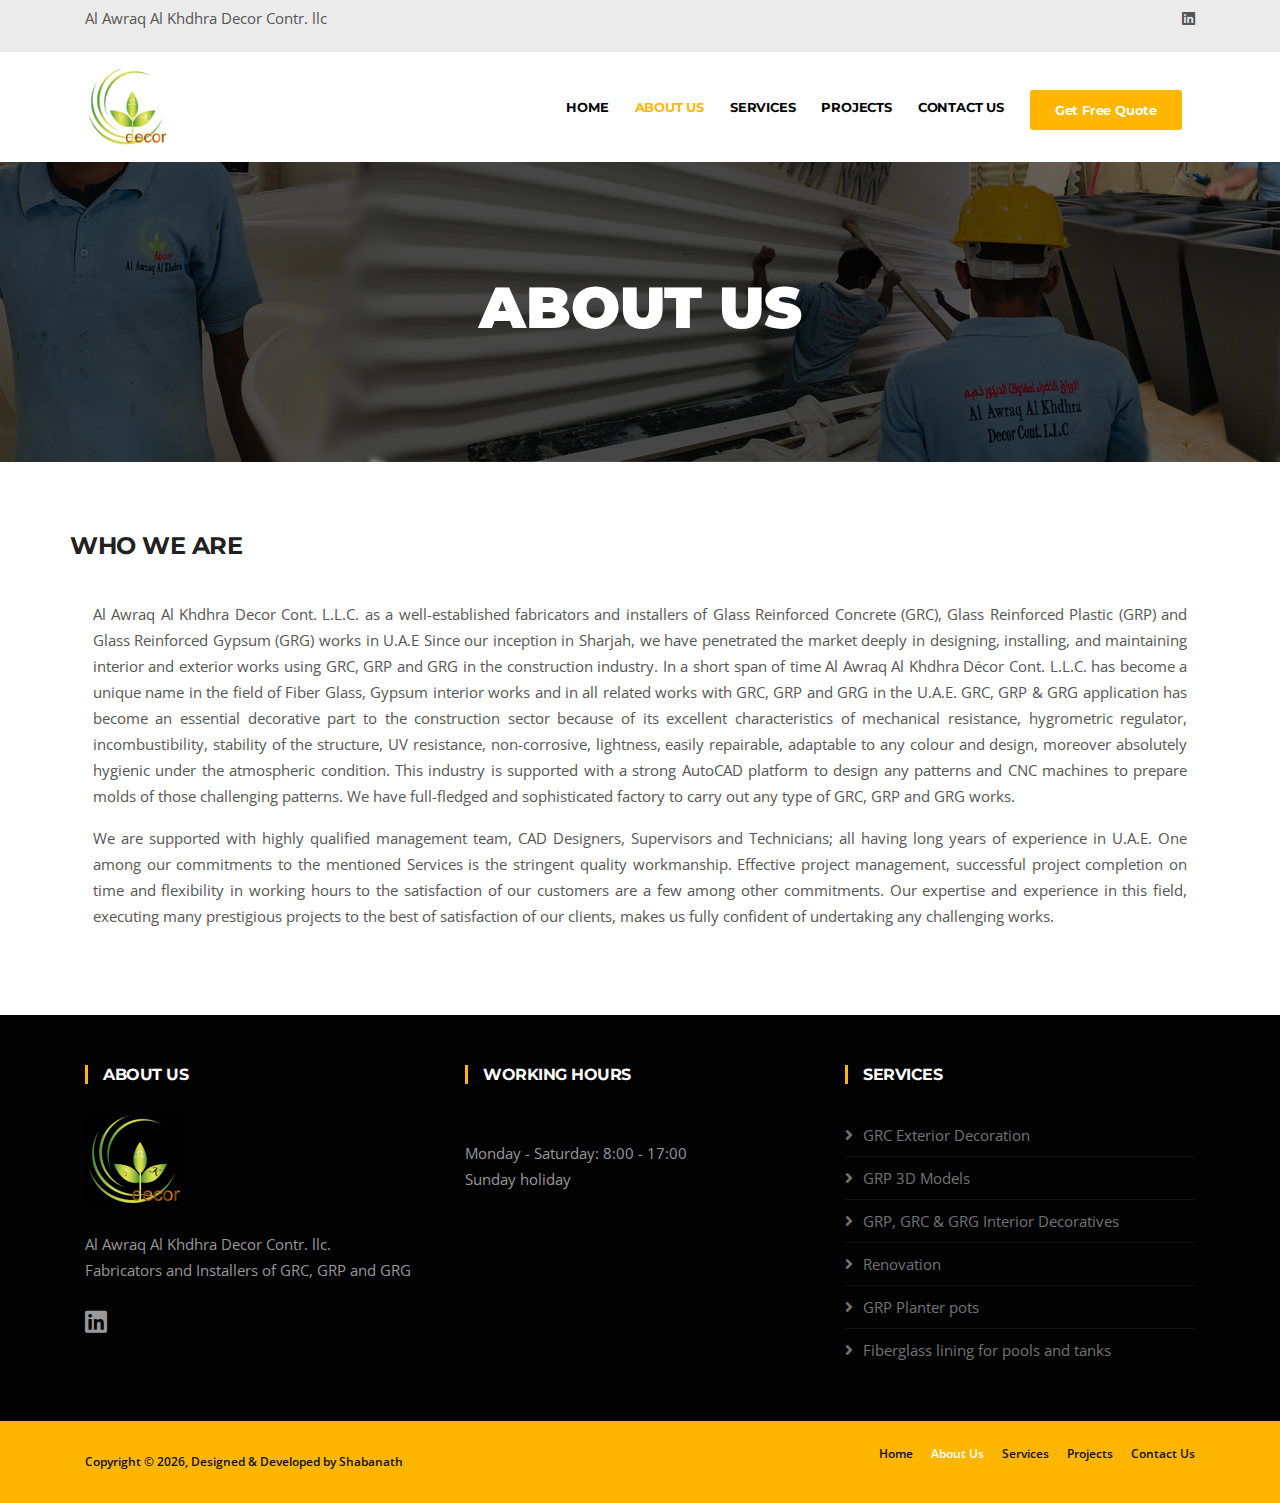
==== commit 1c5674ec: "Update about.html" ====
--- a/about.html
+++ b/about.html
@@ -190,7 +190,7 @@
           <div class="copyright-info">
             <span>Copyright &copy; <script>
                 document.write(new Date().getFullYear())
-              </script>, Designed &amp; Developed by HAAJ Design Studio</span>
+              </script>, Designed &amp; Developed by <a target="_blank" href="https://www.linkedin.com/in/shabanath-c-s-9a978461/"> Shabanath </a></span>
           </div>
         </div>
 
@@ -245,4 +245,4 @@
   </div><!-- Body inner end -->
   </body>
 
-  </html>+  </html>
